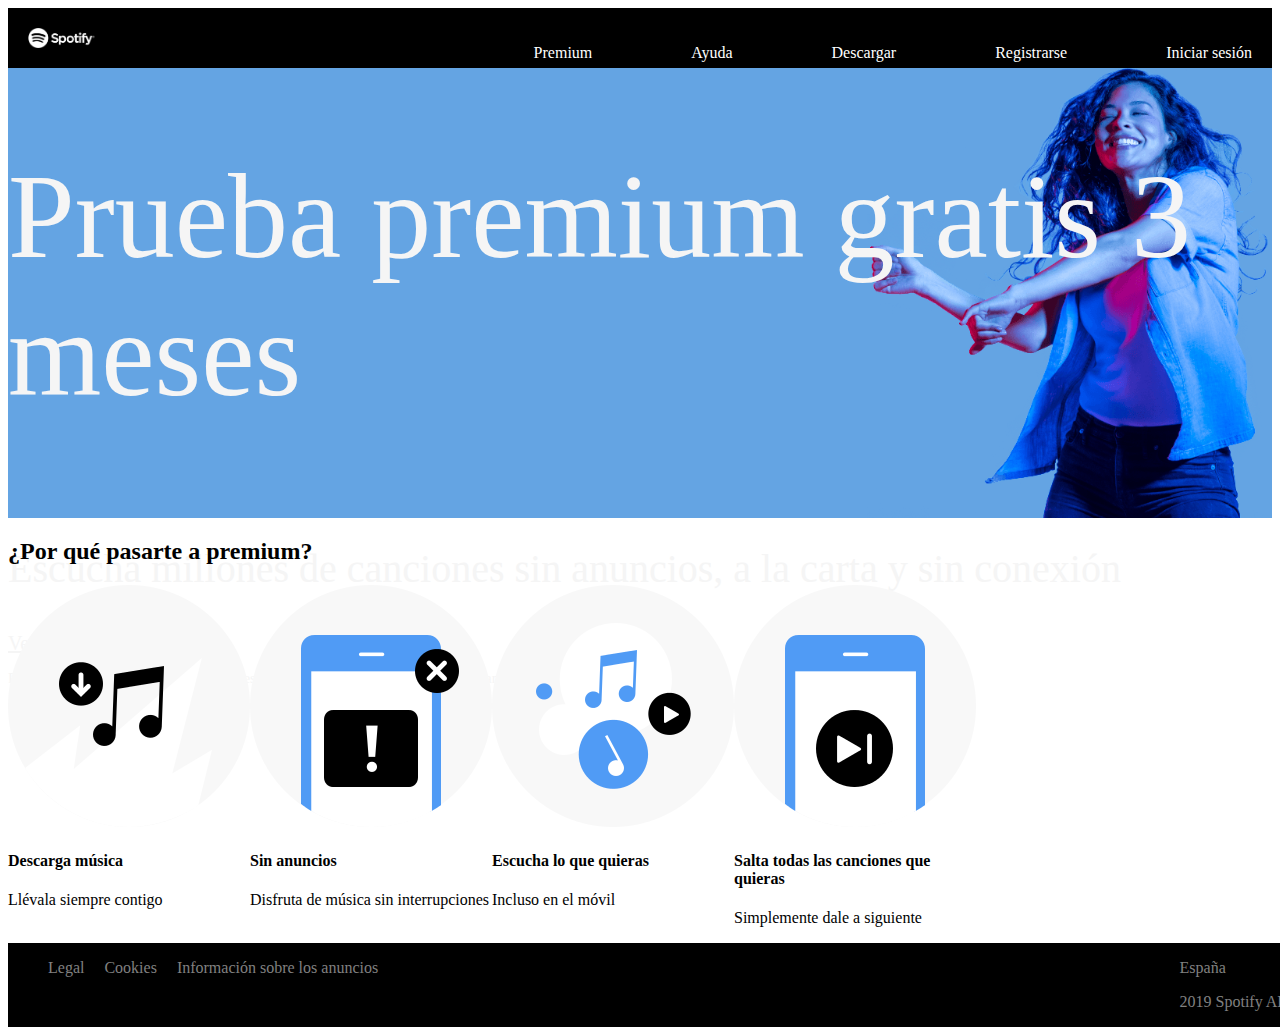
==== index.html @ 314650e2 "changes" ====
<!DOCTYPE html>
<html lang="en">
  <head>
    <meta charset="UTF-8" />
    <meta http-equiv="X-UA-Compatible" content="IE=edge" />
    <meta name="viewport" content="width=device-width, initial-scale=1.0" />
    <title>Document</title>
    <link rel="stylesheet" href="./css/style.css" />
  </head>
  <body>
    <header>
      <img
        src="./images/Spotify_Logo_CMYK_White.png"
        alt="logo de Spotify"
        class="logo"
      />
      <nav class="menu">
        <ul class="menu_items">
          <li class="menu_li">Premium</li>
          <li class="menu_li">Ayuda</li>
          <li class="menu_li">Descargar</li>
          <li class="menu_li">Registrarse</li>
          <li class="menu_li">Iniciar sesión</li>
        </ul>
      </nav>
    </header>
    <main>
      <section class="section_1">
          <h1>Prueba premium gratis 3 meses</h1>
          <h3>
            Escucha millones de canciones sin anuncios, a la carta y sin
            conexión
          </h3>
          <a href="#" alt="ver planes" class="a_section_1">Ver planes</a>
          <p class="p_section_1">
            Rigen términos y condiciones. Los 3 meses gratis no están
            disponibles para usuarios que hayan probado premium
          </p>
       
      </section>
      <section class="section_2">
        <h2>¿Por qué pasarte a premium?</h2>
        <div class="section_2_box">
          <article class="section_2_box_1">
            <img src="./images/benefit-1.png" alt="descarga música" />
            <h4>Descarga música</h4>
            <p>Llévala siempre contigo</p>
          </article>
          <article class="section_2_box_2">
            <img src="./images/benefit-2.png" alt="sin anuncios" />
            <h4>Sin anuncios</h4>
            <p>Disfruta de música sin interrupciones</p>
          </article>
          <article class="section_2_box_3">
            <img src="./images/benefit-3.png" alt="escucha lo que quieras" />
            <h4>Escucha lo que quieras</h4>
            <p>Incluso en el móvil</p>
          </article>
          <article class="section_2_box_4">
            <img
              src="./images/benefit-4.png"
              alt="salta todas las canciones que quieras"
            />
            <h4>Salta todas las canciones que quieras</h4>
            <p>Simplemente dale a siguiente</p>
          </article>
        </div>
      </section>
    </main>
    <footer>
      <nav class="footer">
        <ul class="footer_menu">
          <li>Legal</li>
          <li>Cookies</li>
          <li>Información sobre los anuncios</li>
        </ul>
        <aside>
          <p>España</p>
          <p>2019 Spotify AB</p>
        </aside>
      </nav>
    </footer>
  </body>
</html>
---- css/style.css ----
* {
    box-sizing: border-box;
}
:root {
    --color-section-1: whitesmoke;
    --font-section-1: verdana;
    --color-footer: grey;
    --font-footer: tahoma;
}
header {
    background-color: black;
    height: 60px;
    display: flex;
    flex-direction: row;
    justify-content: space-between;
    position: sticky;
    top: 0;
}
.logo {
    display: flex;
    margin: 20px;
}
.menu {
    display: flex;
    margin: 20px;
    width: 60%;
}
.menu_items {
    display: flex;
    flex-direction: row;
    width: 100%;
    justify-content: space-between;
}
.menu_li {
    display: inline;
    color: white;
}
.section_1 {
    background-color: #64a4e3;
    display: flex;
    flex-direction: column;
    height: 50vh;
    background-image: url("../images/premium_dancer.png");
    background-repeat: no-repeat;
    background-position: right;
    background-size: 45vh;
    
    
}

.dancer {
     position: relative;
     left: 700px;
     width: 600px;
     order: 2;
     display: inline-block;
    
}
h1 {
    color: var(--color-section-1);
    font: var(--font-section-1);
    font-size: 120px;
}
h3 {
    color: var(--color-section-1);
    font: var(--font-section-1);
    font-size: 40px;
}

.section_1_text {
    justify-content: flex-start;
    order: 1;

}
.a_section_1 {
    color: var(--color-section-1);
    font: var(--font-section-1);
    font-size: 20px;
}
.p_section_1 {
    color: var(--color-section-1);
    font: var(--font-section-1);
    font-size: 15px;
}
.section_2_box {
    display: flex;
    flex-direction: row;
    width: 50vw;
}
.footer {
    display: flex;
    flex-direction: row;
    width: 100vw;
    justify-content: space-between;
    background-color: black;
    color: var(--color-footer);
    font-family: var(--font-footer);
}
.footer_menu {
    display: flex;
    flex-direction: row;
    list-style: none;
    width: 30%;
    gap: 20px;
}

.section_2_box {
    display: flex;
    flex-direction: row; 
}

.section_2_box_1 {
    width: 50vw;
}
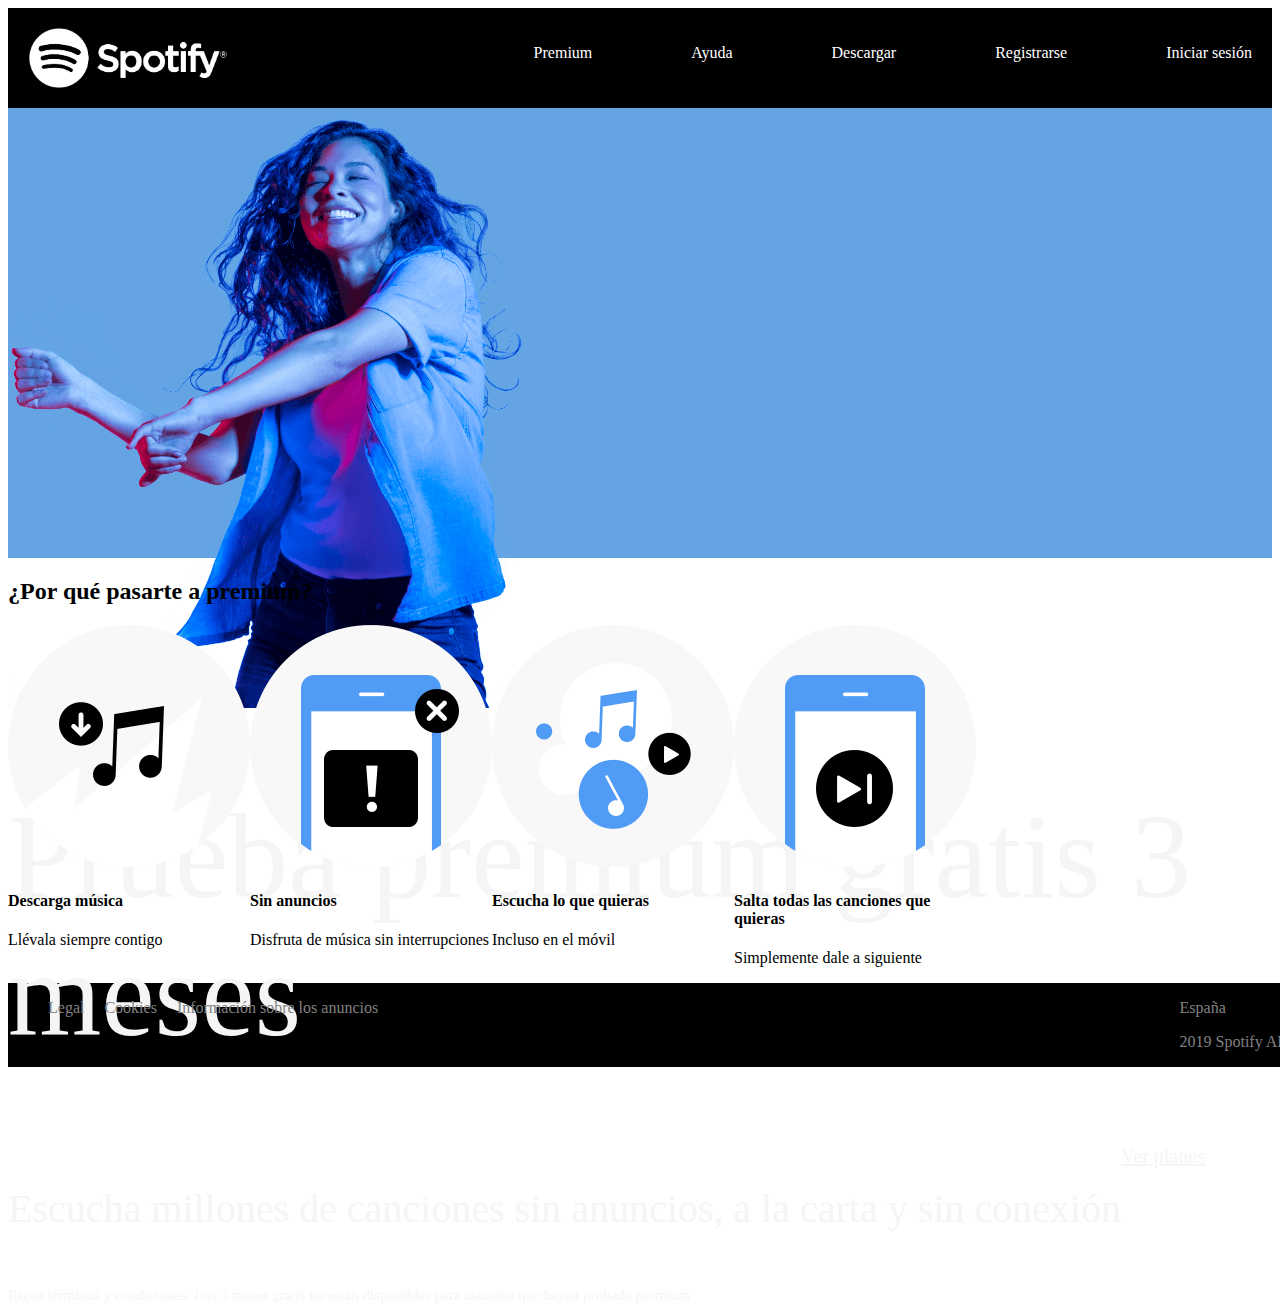
==== commit e8d028c3: "try silvia" ====
--- a/index.html
+++ b/index.html
@@ -1,84 +1,71 @@
 <!DOCTYPE html>
 <html lang="en">
-  <head>
-    <meta charset="UTF-8" />
-    <meta http-equiv="X-UA-Compatible" content="IE=edge" />
-    <meta name="viewport" content="width=device-width, initial-scale=1.0" />
+<head>
+    <meta charset="UTF-8">
+    <meta http-equiv="X-UA-Compatible" content="IE=edge">
+    <meta name="viewport" content="width=device-width, initial-scale=1.0">
     <title>Document</title>
-    <link rel="stylesheet" href="./css/style.css" />
-  </head>
-  <body>
+    <link rel="stylesheet" href="./css/style.css">
+</head>
+<body>
     <header>
-      <img
-        src="./images/Spotify_Logo_CMYK_White.png"
-        alt="logo de Spotify"
-        class="logo"
-      />
-      <nav class="menu">
-        <ul class="menu_items">
-          <li class="menu_li">Premium</li>
-          <li class="menu_li">Ayuda</li>
-          <li class="menu_li">Descargar</li>
-          <li class="menu_li">Registrarse</li>
-          <li class="menu_li">Iniciar sesión</li>
-        </ul>
-      </nav>
+        <img src="./images/Spotify_Logo_CMYK_White.png" alt="logo de Spotify" class="logo">
+        <nav class="menu">
+            <ul class="menu_items">
+                <li class="menu_li">Premium</li>
+                <li class="menu_li">Ayuda</li>
+                <li class="menu_li">Descargar</li>
+                <li class="menu_li">Registrarse</li>
+                <li class="menu_li">Iniciar sesión</li>
+            </ul>
+        </nav>
     </header>
     <main>
-      <section class="section_1">
-          <h1>Prueba premium gratis 3 meses</h1>
-          <h3>
-            Escucha millones de canciones sin anuncios, a la carta y sin
-            conexión
-          </h3>
-          <a href="#" alt="ver planes" class="a_section_1">Ver planes</a>
-          <p class="p_section_1">
-            Rigen términos y condiciones. Los 3 meses gratis no están
-            disponibles para usuarios que hayan probado premium
-          </p>
-       
-      </section>
-      <section class="section_2">
-        <h2>¿Por qué pasarte a premium?</h2>
-        <div class="section_2_box">
-          <article class="section_2_box_1">
-            <img src="./images/benefit-1.png" alt="descarga música" />
-            <h4>Descarga música</h4>
-            <p>Llévala siempre contigo</p>
-          </article>
-          <article class="section_2_box_2">
-            <img src="./images/benefit-2.png" alt="sin anuncios" />
-            <h4>Sin anuncios</h4>
-            <p>Disfruta de música sin interrupciones</p>
-          </article>
-          <article class="section_2_box_3">
-            <img src="./images/benefit-3.png" alt="escucha lo que quieras" />
-            <h4>Escucha lo que quieras</h4>
-            <p>Incluso en el móvil</p>
-          </article>
-          <article class="section_2_box_4">
-            <img
-              src="./images/benefit-4.png"
-              alt="salta todas las canciones que quieras"
-            />
-            <h4>Salta todas las canciones que quieras</h4>
-            <p>Simplemente dale a siguiente</p>
-          </article>
+        <div class="section_1">
+           <img src="./images/premium_dancer.png" alt="chica bailando" class="dancer">
+           <h1>Prueba premium gratis 3 meses</h1>
+           <h3>Escucha millones de canciones sin anuncios, a la carta y sin conexión</h3>
+           <a href="#" alt="ver planes" class="a_section_1">Ver planes</a>
+           <p class="p_section_1">Rigen términos y condiciones. Los 3 meses gratis no están disponibles para usuarios que hayan probado premium</p>
         </div>
-      </section>
+        <section class="section_2">
+            <h2>¿Por qué pasarte a premium?</h2>
+            <div class="section_2_box">
+                <article>
+                    <img src="./images/benefit-1.png" alt="descarga música">
+                    <h4>Descarga música</h4>
+                    <p>Llévala siempre contigo</p>
+                </article>
+                <article>
+                    <img src="./images/benefit-2.png" alt="sin anuncios">
+                    <h4>Sin anuncios</h4>
+                    <p>Disfruta de música sin interrupciones</p>
+                </article>
+                <article>
+                    <img src="./images/benefit-3.png" alt="escucha lo que quieras">
+                    <h4>Escucha lo que quieras</h4>
+                    <p>Incluso en el móvil</p>
+                </article>
+                <article>
+                    <img src="./images/benefit-4.png" alt="salta todas las canciones que quieras">
+                    <h4>Salta todas las canciones que quieras</h4>
+                    <p>Simplemente dale a siguiente</p>
+                </article>
+            </div>
+        </section>
     </main>
     <footer>
-      <nav class="footer">
-        <ul class="footer_menu">
-          <li>Legal</li>
-          <li>Cookies</li>
-          <li>Información sobre los anuncios</li>
-        </ul>
-        <aside>
-          <p>España</p>
-          <p>2019 Spotify AB</p>
-        </aside>
-      </nav>
+        <nav class="footer">
+            <ul class="footer_menu">
+                <li>Legal</li>
+                <li>Cookies</li>
+                <li>Información sobre los anuncios</li>
+            </ul>
+            <aside>
+                <p>España</p>
+                <p>2019 Spotify AB</p>
+            </aside>
+        </nav>
     </footer>
-  </body>
-</html>
+</body>
+</html>--- a/css/style.css
+++ b/css/style.css
@@ -9,12 +9,11 @@
 }
 header {
     background-color: black;
-    height: 60px;
+    height: 100px;
     display: flex;
     flex-direction: row;
     justify-content: space-between;
-    position: sticky;
-    top: 0;
+    background-image: url();
 }
 .logo {
     display: flex;
@@ -38,23 +37,9 @@
 .section_1 {
     background-color: #64a4e3;
     display: flex;
-    flex-direction: column;
+    flex-direction: row;
+    flex-wrap: wrap;
     height: 50vh;
-    background-image: url("../images/premium_dancer.png");
-    background-repeat: no-repeat;
-    background-position: right;
-    background-size: 45vh;
-    
-    
-}
-
-.dancer {
-     position: relative;
-     left: 700px;
-     width: 600px;
-     order: 2;
-     display: inline-block;
-    
 }
 h1 {
     color: var(--color-section-1);
@@ -65,12 +50,6 @@
     color: var(--color-section-1);
     font: var(--font-section-1);
     font-size: 40px;
-}
-
-.section_1_text {
-    justify-content: flex-start;
-    order: 1;
-
 }
 .a_section_1 {
     color: var(--color-section-1);
@@ -104,11 +83,3 @@
     gap: 20px;
 }
 
-.section_2_box {
-    display: flex;
-    flex-direction: row; 
-}
-
-.section_2_box_1 {
-    width: 50vw;
-}
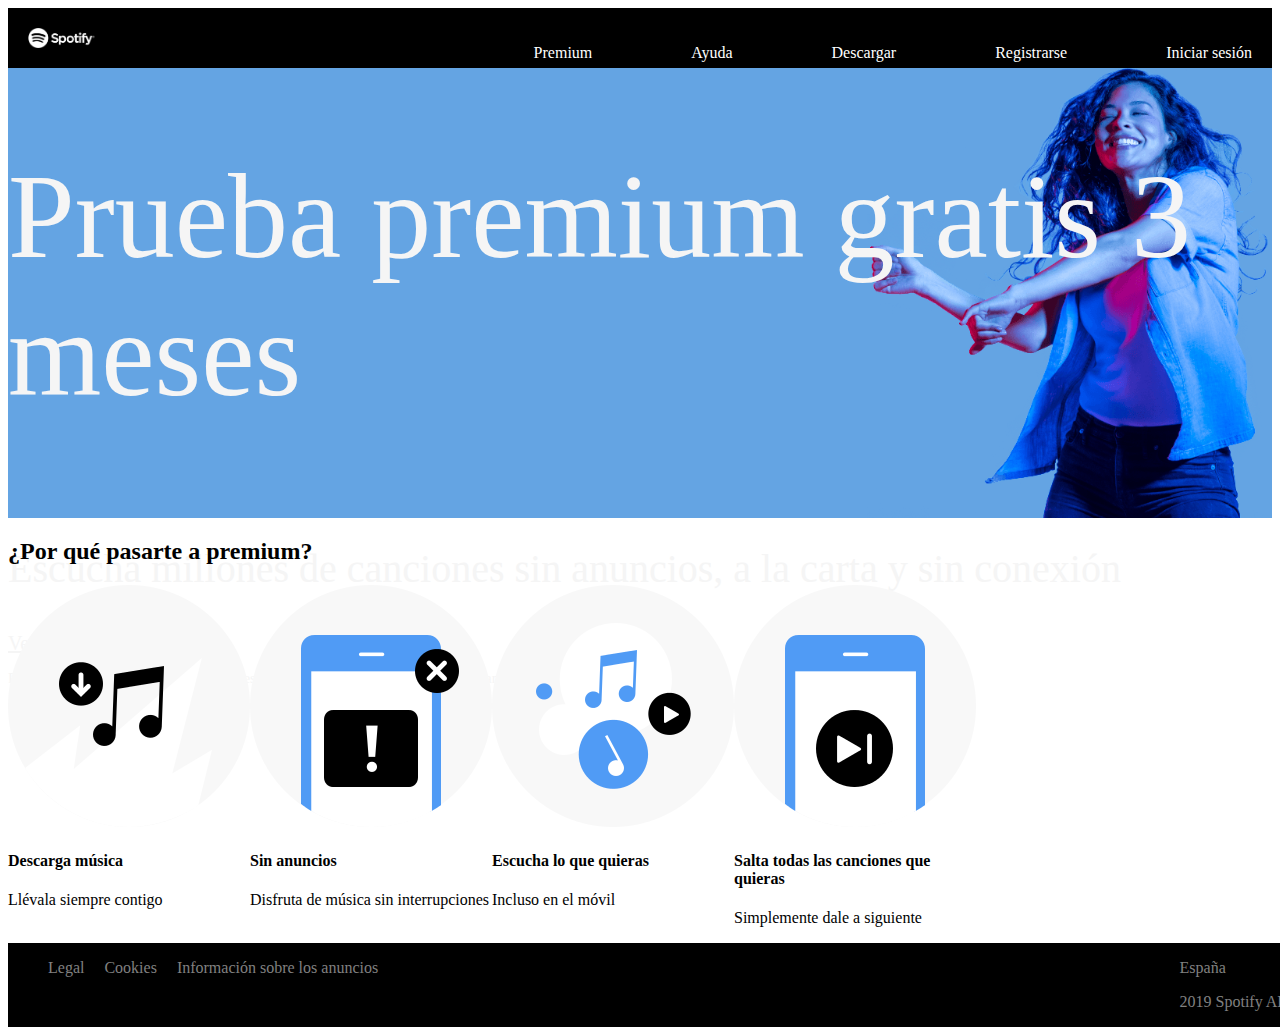
==== commit 8aa2566b: "silvia second try" ====
--- a/index.html
+++ b/index.html
@@ -1,71 +1,84 @@
 <!DOCTYPE html>
 <html lang="en">
-<head>
-    <meta charset="UTF-8">
-    <meta http-equiv="X-UA-Compatible" content="IE=edge">
-    <meta name="viewport" content="width=device-width, initial-scale=1.0">
+  <head>
+    <meta charset="UTF-8" />
+    <meta http-equiv="X-UA-Compatible" content="IE=edge" />
+    <meta name="viewport" content="width=device-width, initial-scale=1.0" />
     <title>Document</title>
-    <link rel="stylesheet" href="./css/style.css">
-</head>
-<body>
+    <link rel="stylesheet" href="./css/style.css" />
+  </head>
+  <body>
     <header>
-        <img src="./images/Spotify_Logo_CMYK_White.png" alt="logo de Spotify" class="logo">
-        <nav class="menu">
-            <ul class="menu_items">
-                <li class="menu_li">Premium</li>
-                <li class="menu_li">Ayuda</li>
-                <li class="menu_li">Descargar</li>
-                <li class="menu_li">Registrarse</li>
-                <li class="menu_li">Iniciar sesión</li>
-            </ul>
-        </nav>
+      <img
+        src="./images/Spotify_Logo_CMYK_White.png"
+        alt="logo de Spotify"
+        class="logo"
+      />
+      <nav class="menu">
+        <ul class="menu_items">
+          <li class="menu_li">Premium</li>
+          <li class="menu_li">Ayuda</li>
+          <li class="menu_li">Descargar</li>
+          <li class="menu_li">Registrarse</li>
+          <li class="menu_li">Iniciar sesión</li>
+        </ul>
+      </nav>
     </header>
     <main>
-        <div class="section_1">
-           <img src="./images/premium_dancer.png" alt="chica bailando" class="dancer">
-           <h1>Prueba premium gratis 3 meses</h1>
-           <h3>Escucha millones de canciones sin anuncios, a la carta y sin conexión</h3>
-           <a href="#" alt="ver planes" class="a_section_1">Ver planes</a>
-           <p class="p_section_1">Rigen términos y condiciones. Los 3 meses gratis no están disponibles para usuarios que hayan probado premium</p>
+      <section class="section_1">
+          <h1>Prueba premium gratis 3 meses</h1>
+          <h3>
+            Escucha millones de canciones sin anuncios, a la carta y sin
+            conexión
+          </h3>
+          <a href="#" alt="ver planes" class="a_section_1">Ver planes</a>
+          <p class="p_section_1">
+            Rigen términos y condiciones. Los 3 meses gratis no están
+            disponibles para usuarios que hayan probado premium
+          </p>
+       
+      </section>
+      <section class="section_2">
+        <h2>¿Por qué pasarte a premium?</h2>
+        <div class="section_2_box">
+          <article class="section_2_box_1">
+            <img src="./images/benefit-1.png" alt="descarga música" />
+            <h4>Descarga música</h4>
+            <p>Llévala siempre contigo</p>
+          </article>
+          <article class="section_2_box_2">
+            <img src="./images/benefit-2.png" alt="sin anuncios" />
+            <h4>Sin anuncios</h4>
+            <p>Disfruta de música sin interrupciones</p>
+          </article>
+          <article class="section_2_box_3">
+            <img src="./images/benefit-3.png" alt="escucha lo que quieras" />
+            <h4>Escucha lo que quieras</h4>
+            <p>Incluso en el móvil</p>
+          </article>
+          <article class="section_2_box_4">
+            <img
+              src="./images/benefit-4.png"
+              alt="salta todas las canciones que quieras"
+            />
+            <h4>Salta todas las canciones que quieras</h4>
+            <p>Simplemente dale a siguiente</p>
+          </article>
         </div>
-        <section class="section_2">
-            <h2>¿Por qué pasarte a premium?</h2>
-            <div class="section_2_box">
-                <article>
-                    <img src="./images/benefit-1.png" alt="descarga música">
-                    <h4>Descarga música</h4>
-                    <p>Llévala siempre contigo</p>
-                </article>
-                <article>
-                    <img src="./images/benefit-2.png" alt="sin anuncios">
-                    <h4>Sin anuncios</h4>
-                    <p>Disfruta de música sin interrupciones</p>
-                </article>
-                <article>
-                    <img src="./images/benefit-3.png" alt="escucha lo que quieras">
-                    <h4>Escucha lo que quieras</h4>
-                    <p>Incluso en el móvil</p>
-                </article>
-                <article>
-                    <img src="./images/benefit-4.png" alt="salta todas las canciones que quieras">
-                    <h4>Salta todas las canciones que quieras</h4>
-                    <p>Simplemente dale a siguiente</p>
-                </article>
-            </div>
-        </section>
+      </section>
     </main>
     <footer>
-        <nav class="footer">
-            <ul class="footer_menu">
-                <li>Legal</li>
-                <li>Cookies</li>
-                <li>Información sobre los anuncios</li>
-            </ul>
-            <aside>
-                <p>España</p>
-                <p>2019 Spotify AB</p>
-            </aside>
-        </nav>
+      <nav class="footer">
+        <ul class="footer_menu">
+          <li>Legal</li>
+          <li>Cookies</li>
+          <li>Información sobre los anuncios</li>
+        </ul>
+        <aside>
+          <p>España</p>
+          <p>2019 Spotify AB</p>
+        </aside>
+      </nav>
     </footer>
-</body>
-</html>+  </body>
+</html>
--- a/css/style.css
+++ b/css/style.css
@@ -9,11 +9,13 @@
 }
 header {
     background-color: black;
-    height: 100px;
+    height: 60px;
     display: flex;
     flex-direction: row;
     justify-content: space-between;
     background-image: url();
+    position: sticky;
+    top: 0;
 }
 .logo {
     display: flex;
@@ -37,9 +39,23 @@
 .section_1 {
     background-color: #64a4e3;
     display: flex;
-    flex-direction: row;
-    flex-wrap: wrap;
+    flex-direction: column;
     height: 50vh;
+    background-image: url("../images/premium_dancer.png");
+    background-repeat: no-repeat;
+    background-position: right;
+    background-size: 45vh;
+    
+    
+}
+
+.dancer {
+     position: relative;
+     left: 700px;
+     width: 600px;
+     order: 2;
+     display: inline-block;
+    
 }
 h1 {
     color: var(--color-section-1);
@@ -50,6 +66,12 @@
     color: var(--color-section-1);
     font: var(--font-section-1);
     font-size: 40px;
+}
+
+.section_1_text {
+    justify-content: flex-start;
+    order: 1;
+
 }
 .a_section_1 {
     color: var(--color-section-1);
@@ -83,3 +105,11 @@
     gap: 20px;
 }
 
+.section_2_box {
+    display: flex;
+    flex-direction: row; 
+}
+
+.section_2_box_1 {
+    width: 50vw;
+}
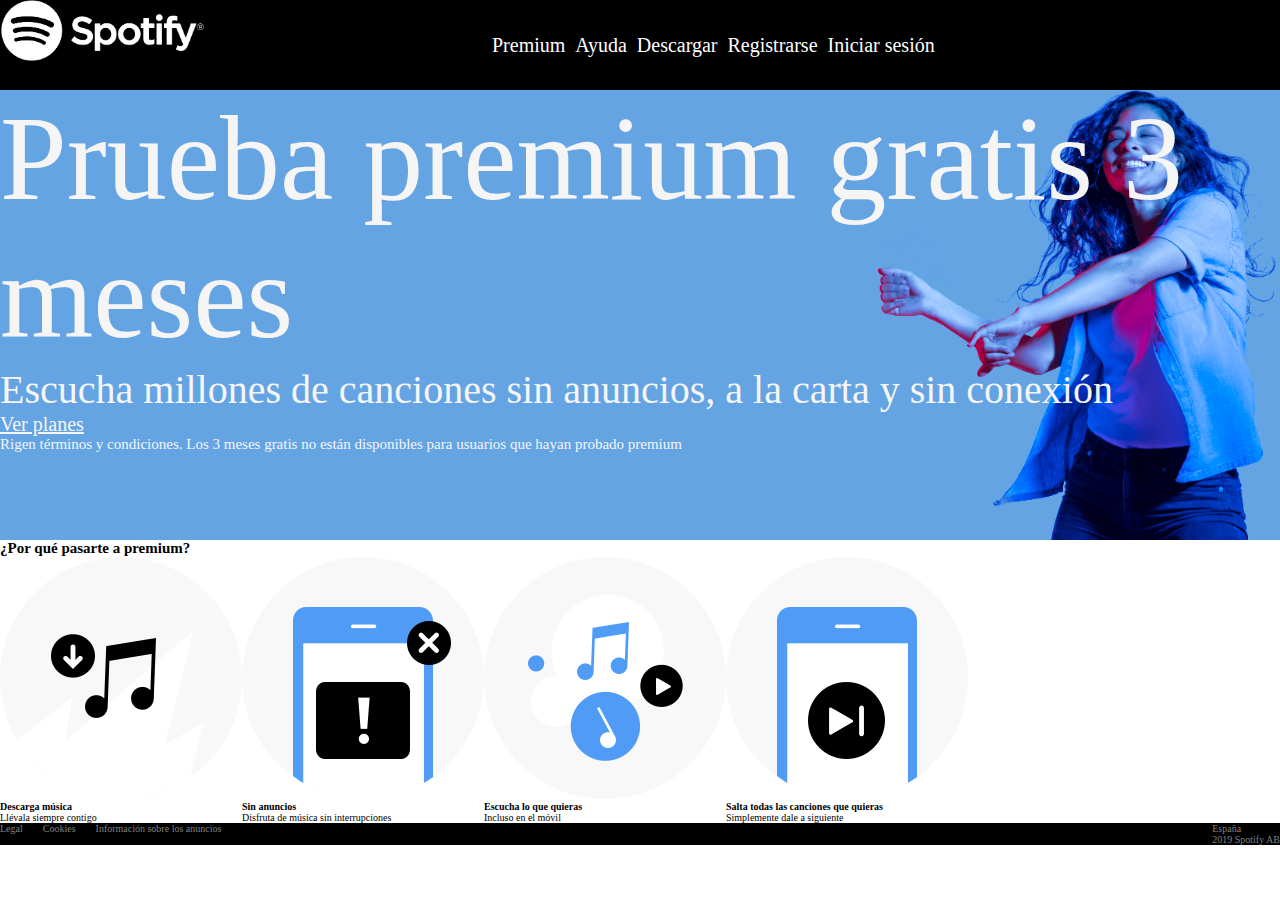
==== commit cccf1e1e: "header changes" ====
--- a/index.html
+++ b/index.html
@@ -8,12 +8,14 @@
     <link rel="stylesheet" href="./css/style.css" />
   </head>
   <body>
-    <header>
-      <img
+    <header class="header">
+      <figure class="image">
+        <img
         src="./images/Spotify_Logo_CMYK_White.png"
         alt="logo de Spotify"
         class="logo"
       />
+      </figure>
       <nav class="menu">
         <ul class="menu_items">
           <li class="menu_li">Premium</li>
--- a/css/style.css
+++ b/css/style.css
@@ -1,4 +1,6 @@
 * {
+    margin: 0;
+    padding: 0;
     box-sizing: border-box;
 }
 :root {
@@ -6,36 +8,42 @@
     --font-section-1: verdana;
     --color-footer: grey;
     --font-footer: tahoma;
+    font-size: 62.5%;
 }
-header {
+.header {
     background-color: black;
-    height: 60px;
     display: flex;
     flex-direction: row;
     justify-content: space-between;
-    background-image: url();
     position: sticky;
     top: 0;
+    width: 100vw;
+    height: 10vh;
+}
+.image {
+    width: 16%;
 }
 .logo {
-    display: flex;
-    margin: 20px;
+    width: 100%;
 }
 .menu {
+    color: var(--color-section-1);
+    align-items: center;
     display: flex;
     margin: 20px;
     width: 60%;
 }
 .menu_items {
+    list-style: none;
     display: flex;
     flex-direction: row;
-    width: 100%;
-    justify-content: space-between;
+    gap: 10px;
 }
 .menu_li {
     display: inline;
     color: white;
-}
+    font-size: 2rem;
+} 
 .section_1 {
     background-color: #64a4e3;
     display: flex;
@@ -45,8 +53,6 @@
     background-repeat: no-repeat;
     background-position: right;
     background-size: 45vh;
-    
-    
 }
 
 .dancer {
@@ -60,12 +66,12 @@
 h1 {
     color: var(--color-section-1);
     font: var(--font-section-1);
-    font-size: 120px;
+    font-size: 12rem;
 }
 h3 {
     color: var(--color-section-1);
     font: var(--font-section-1);
-    font-size: 40px;
+    font-size: 4rem;
 }
 
 .section_1_text {
@@ -76,12 +82,12 @@
 .a_section_1 {
     color: var(--color-section-1);
     font: var(--font-section-1);
-    font-size: 20px;
+    font-size: 2rem;
 }
 .p_section_1 {
     color: var(--color-section-1);
     font: var(--font-section-1);
-    font-size: 15px;
+    font-size: 1.5rem;
 }
 .section_2_box {
     display: flex;
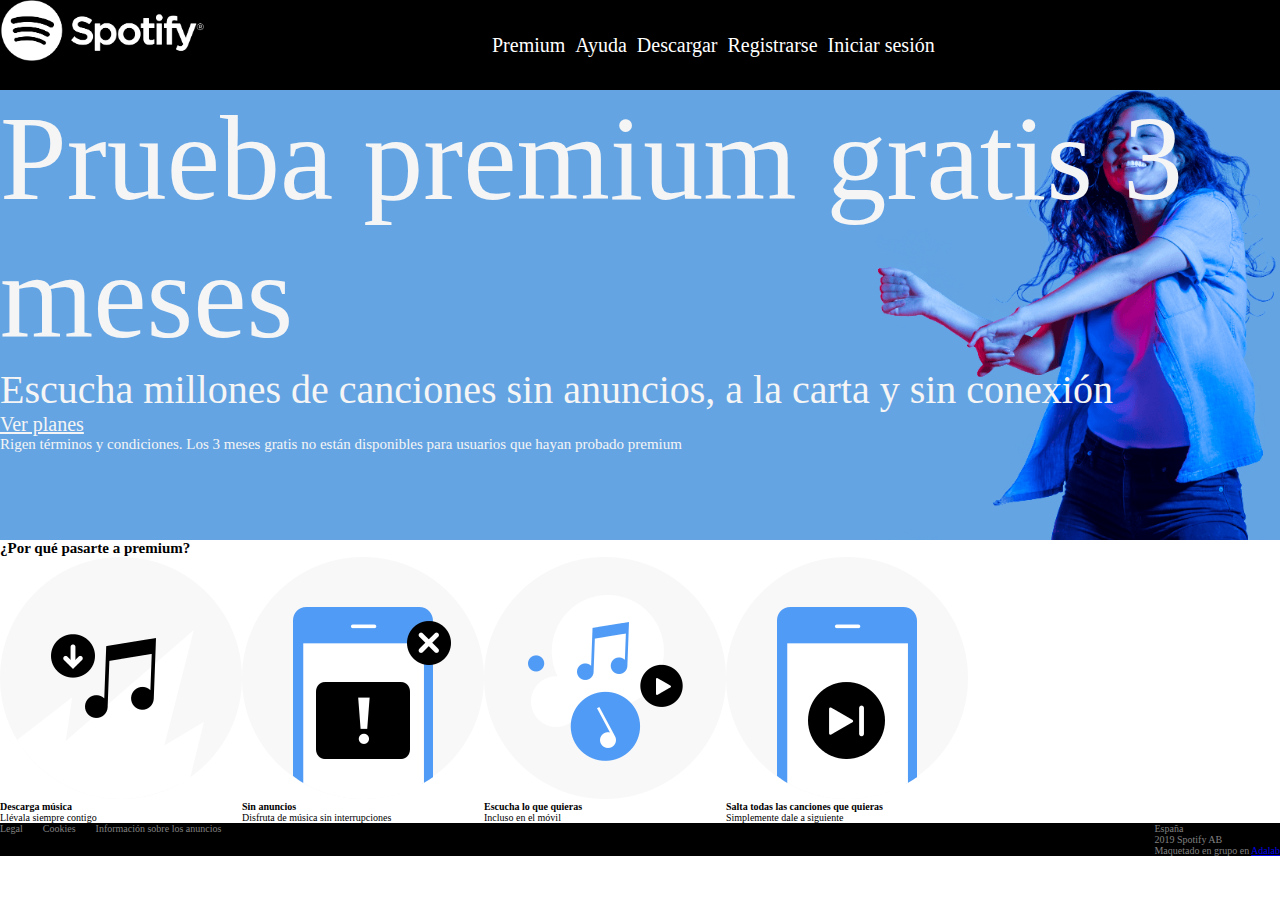
==== commit fff8718b: "new footer" ====
--- a/index.html
+++ b/index.html
@@ -79,6 +79,7 @@
         <aside>
           <p>España</p>
           <p>2019 Spotify AB</p>
+          <p>Maquetado en grupo en <a href="http://adalab.es">Adalab</a></p>
         </aside>
       </nav>
     </footer>
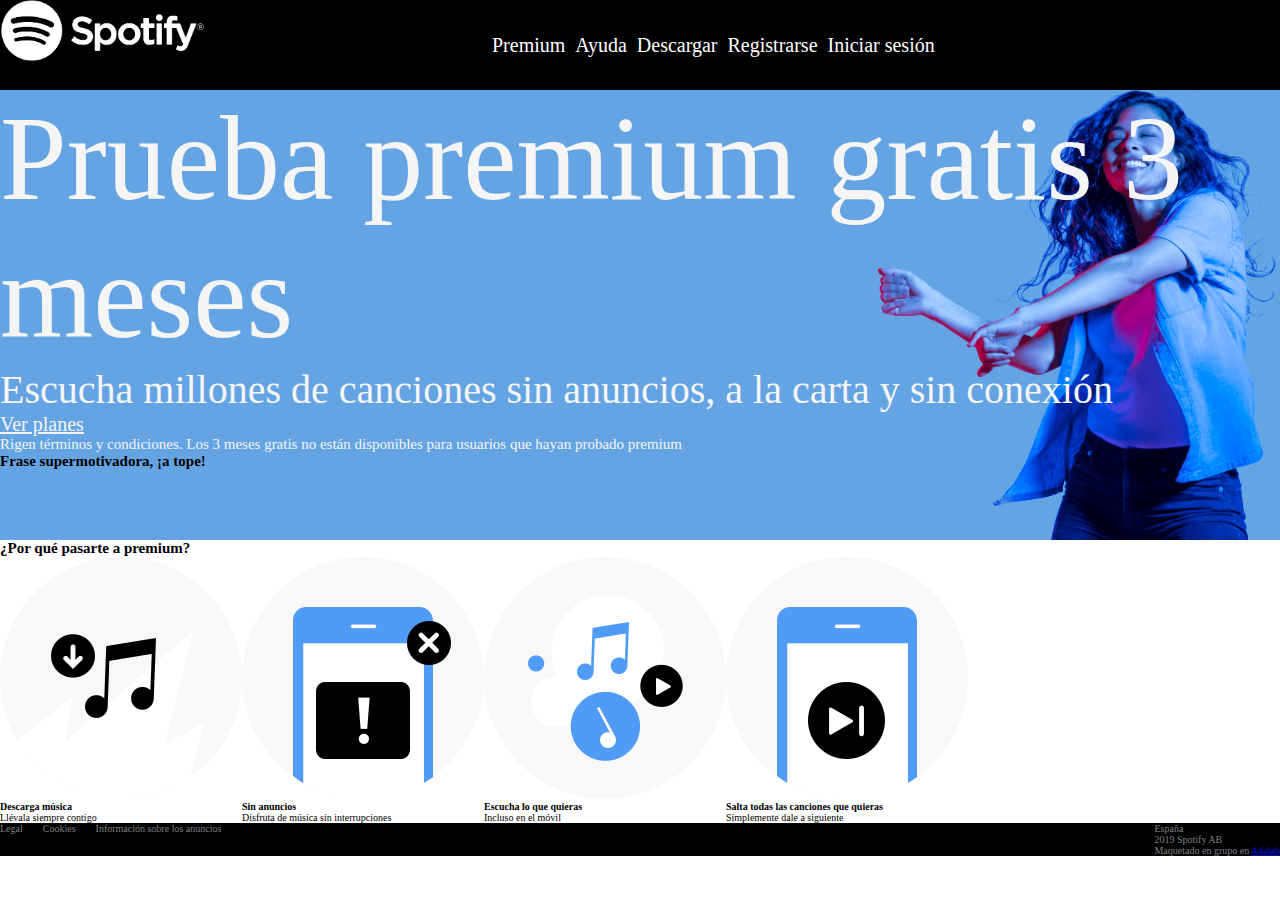
==== commit 24c46613: "new section 1" ====
--- a/index.html
+++ b/index.html
@@ -38,6 +38,9 @@
             Rigen términos y condiciones. Los 3 meses gratis no están
             disponibles para usuarios que hayan probado premium
           </p>
+          <section class="motivacion">
+            <h2>Frase supermotivadora, ¡a tope!</h2>
+          </section>
        
       </section>
       <section class="section_2">
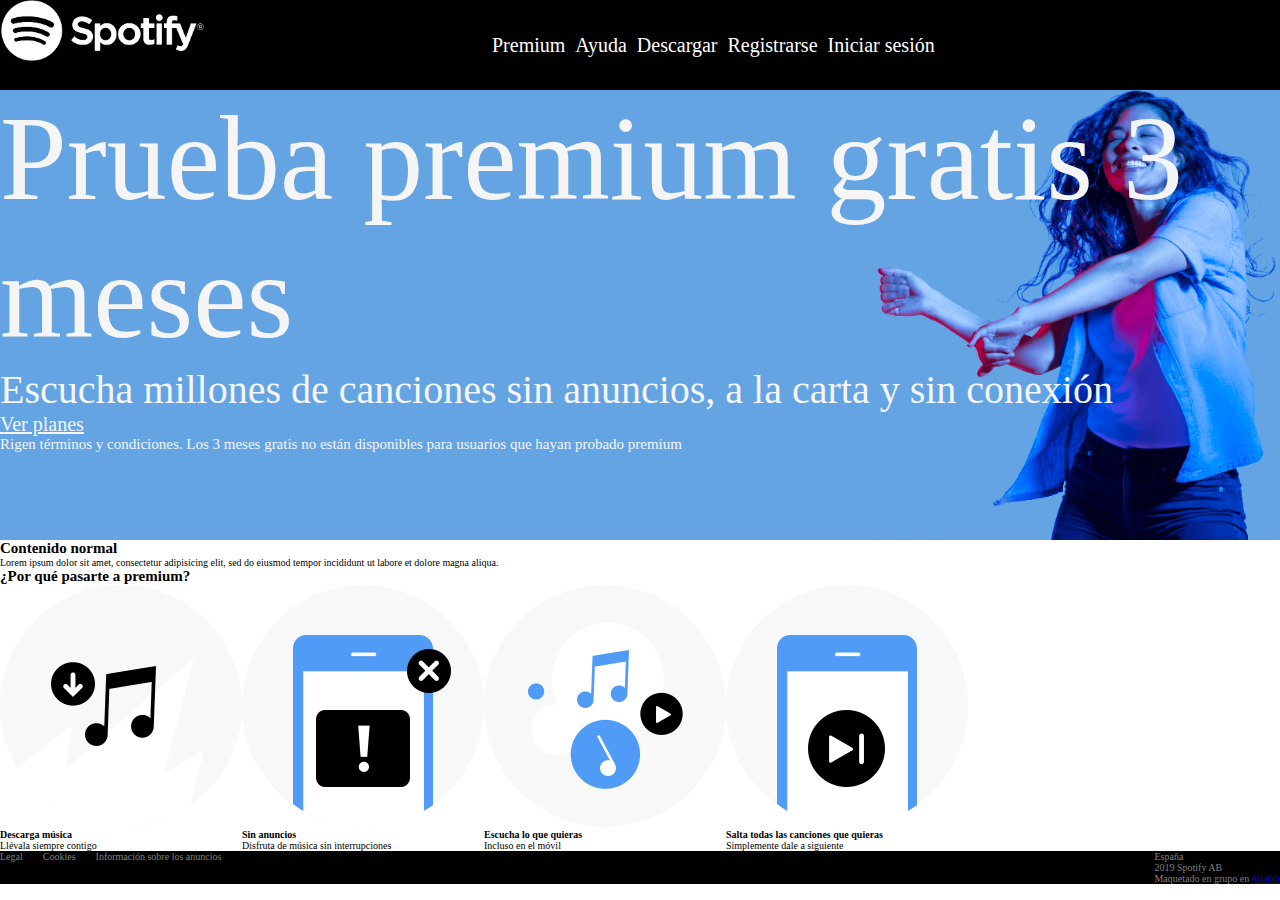
==== commit ba9e5758: "section 2" ====
--- a/index.html
+++ b/index.html
@@ -38,10 +38,14 @@
             Rigen términos y condiciones. Los 3 meses gratis no están
             disponibles para usuarios que hayan probado premium
           </p>
-          <section class="motivacion">
-            <h2>Frase supermotivadora, ¡a tope!</h2>
-          </section>
        
+      </section>
+      <section class="contenido">
+        <h2>Contenido normal</h2>
+        <p>
+          Lorem ipsum dolor sit amet, consectetur adipisicing elit, sed do eiusmod
+          tempor incididunt ut labore et dolore magna aliqua.
+        </p>
       </section>
       <section class="section_2">
         <h2>¿Por qué pasarte a premium?</h2>
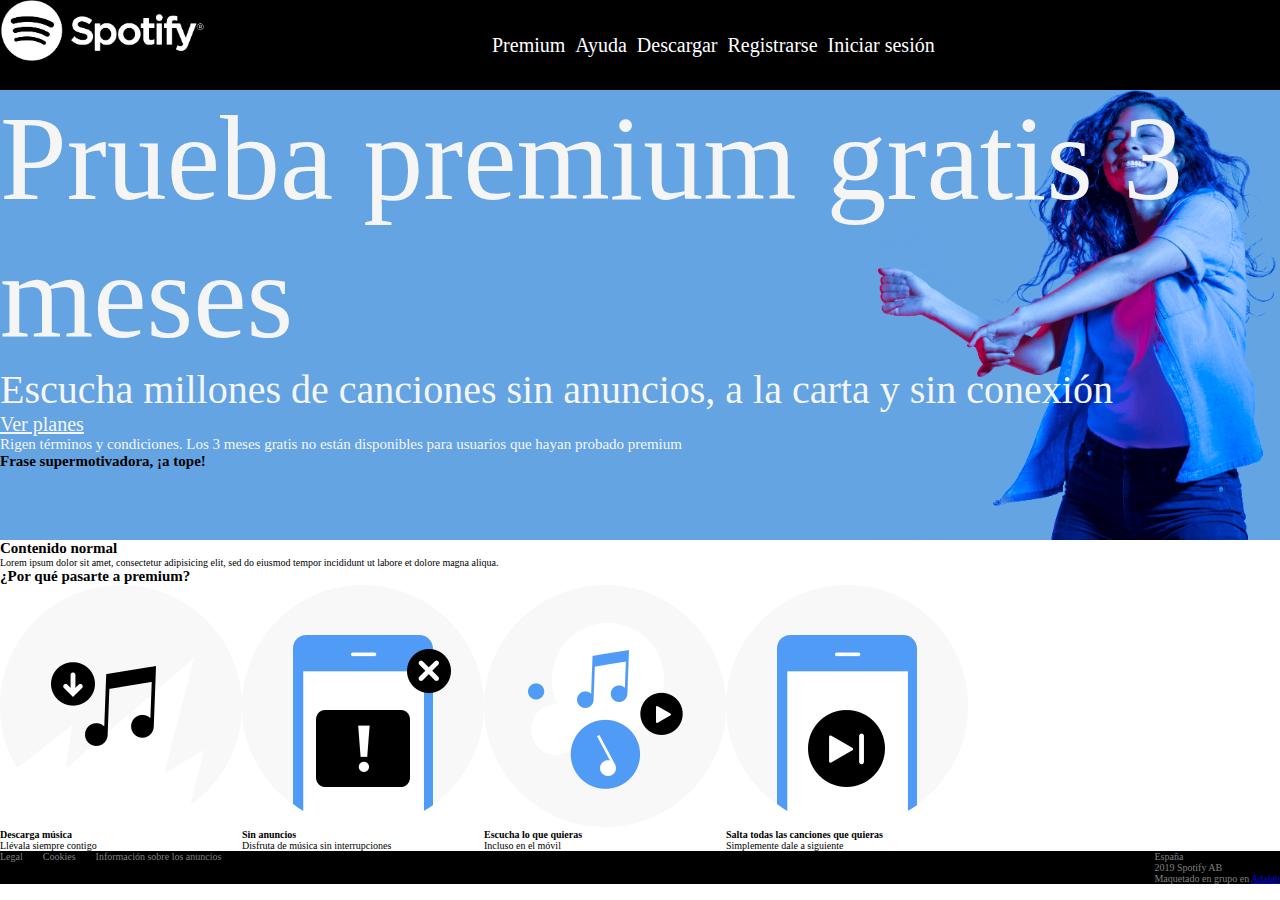
==== commit cd85075c: "Merge branch 'main' of https://github.com/silviesc/promo-V-module-1-pair-8-spotify" ====
--- a/index.html
+++ b/index.html
@@ -38,6 +38,9 @@
             Rigen términos y condiciones. Los 3 meses gratis no están
             disponibles para usuarios que hayan probado premium
           </p>
+          <section class="motivacion">
+            <h2>Frase supermotivadora, ¡a tope!</h2>
+          </section>
        
       </section>
       <section class="contenido">
